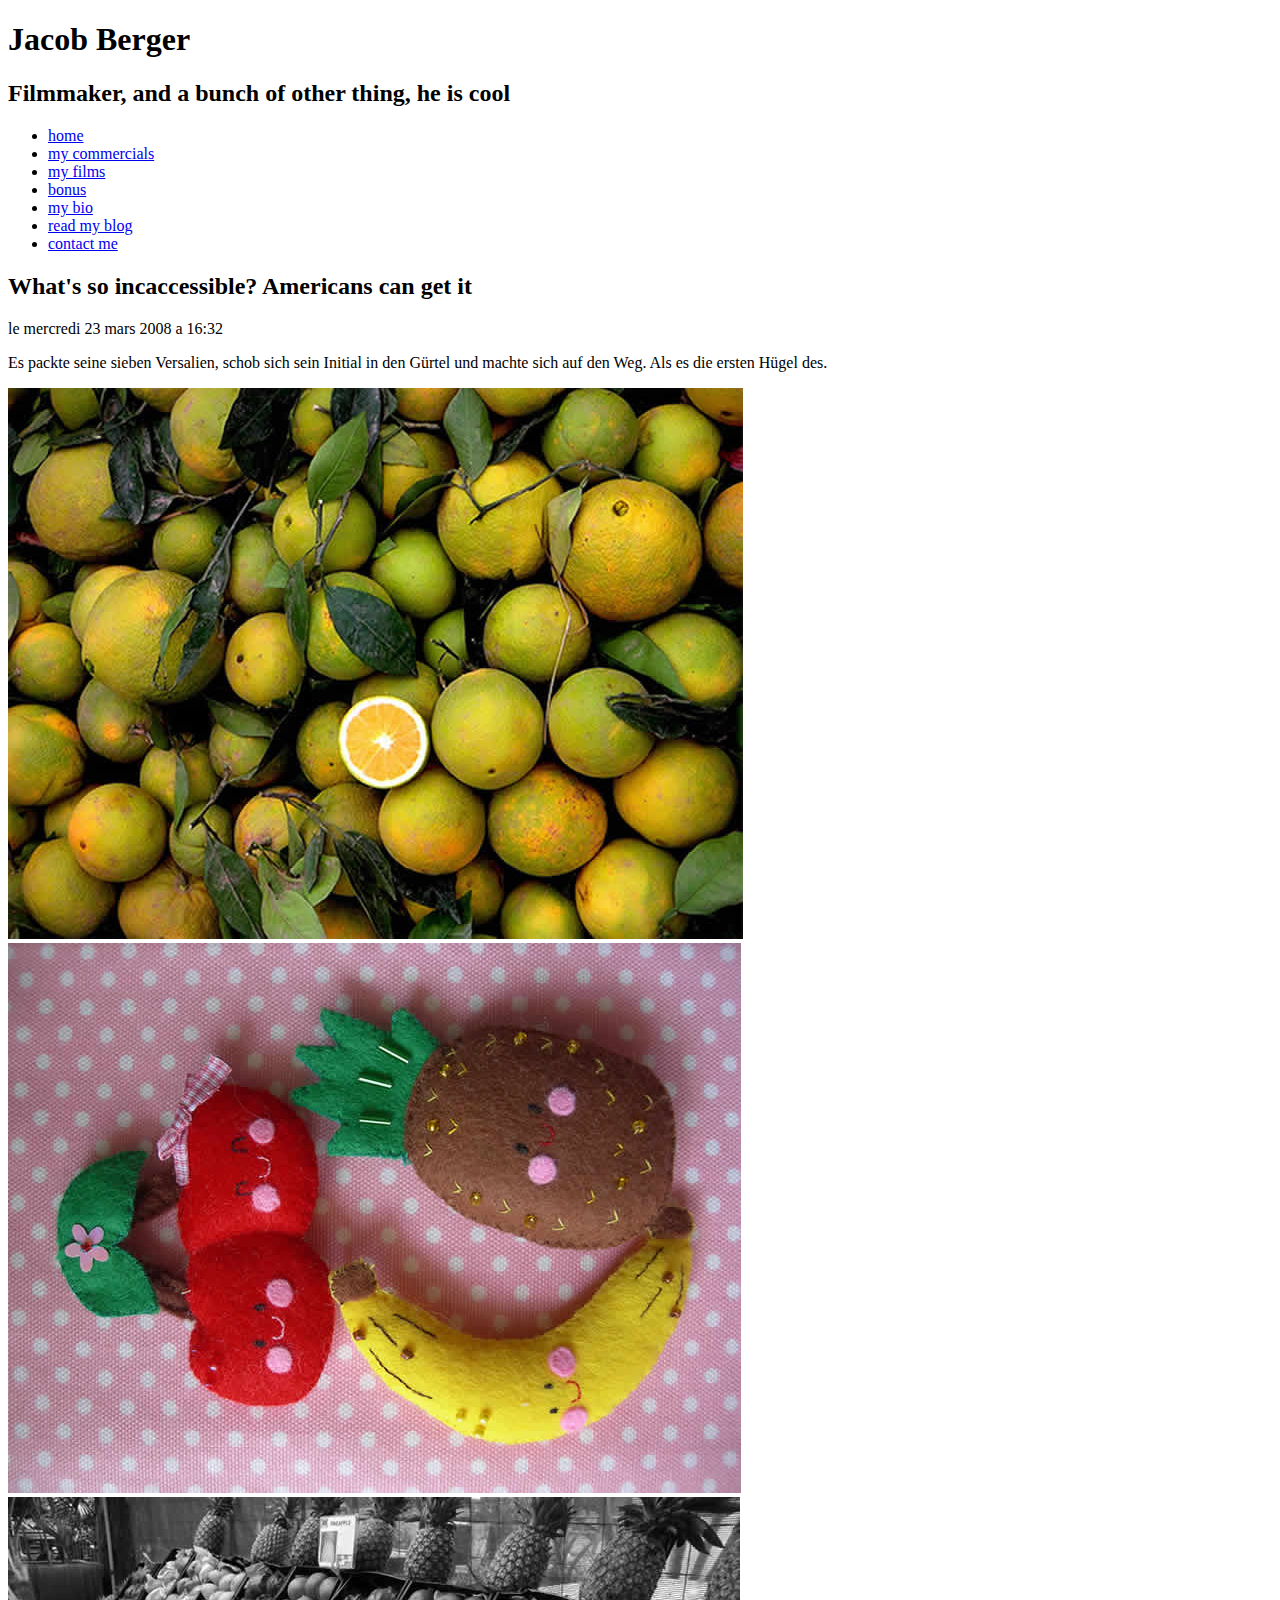
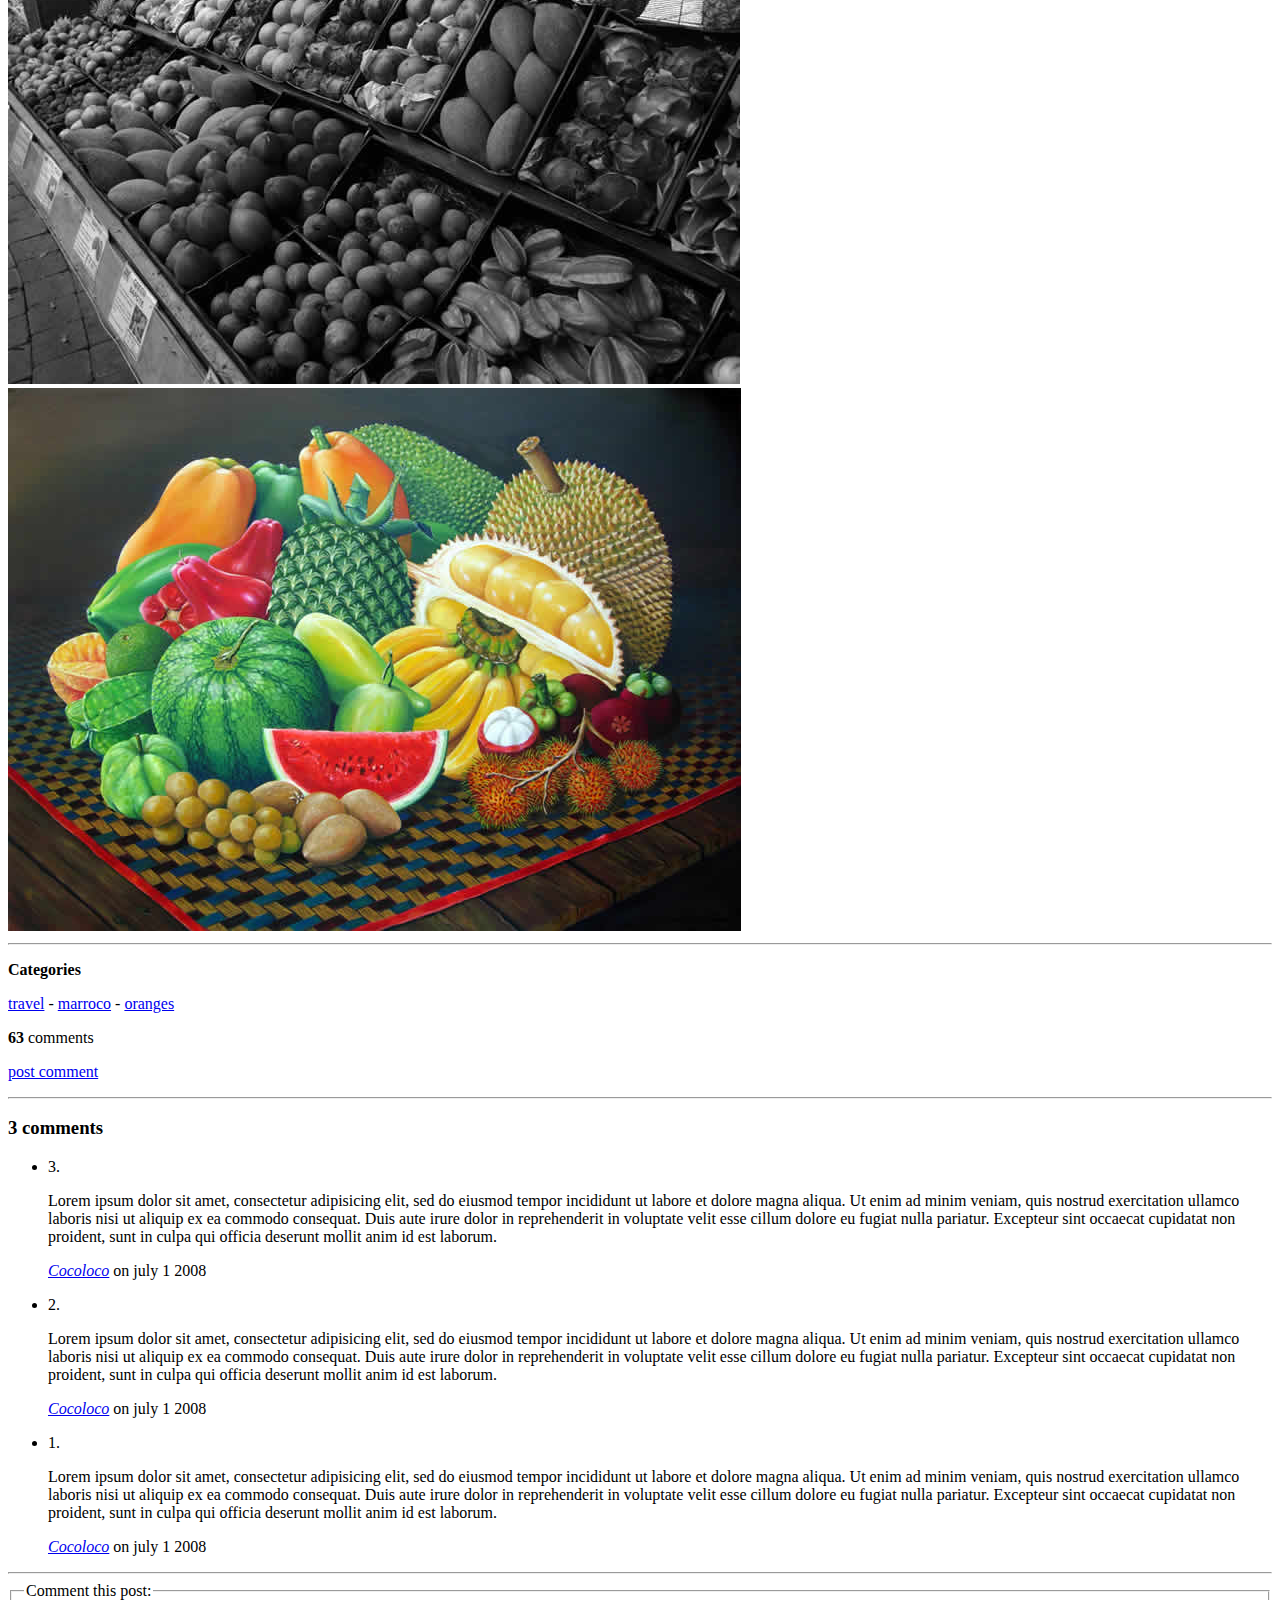
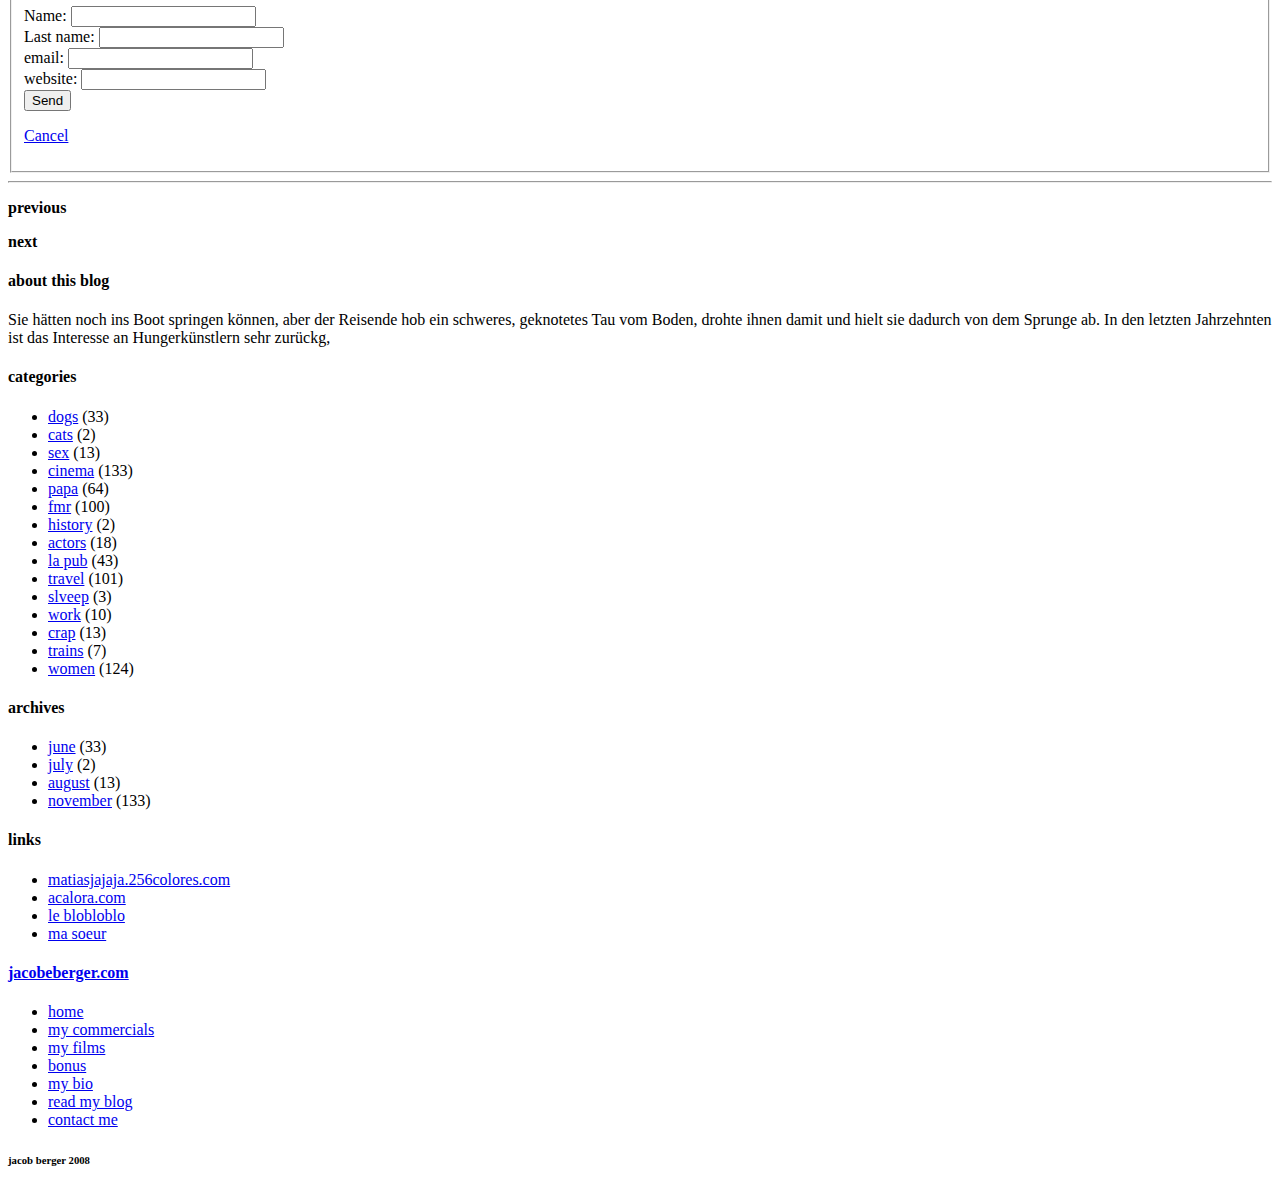
==== blog/post.html @ 2fe09cc7 "estructura completa para un la seccion de blogs, un post que muestra el pagina de inicio del blog y " ====
<!DOCTYPE html PUBLIC "-//W3C//DTD HTML 4.01//EN"
"http://www.w3.org/TR/html4/strict.dtd">
<html lang="en">
	<head>
		<meta http-equiv="Content-Type" content="text/html; charset=utf-8">
		<title>
			Jacob berger, filmmaker - title of the post (permalink)
		</title>
		<meta name="author" content="matiasjajaja"><!-- Date: 2008-08-29 -->
	</head>
<body>

	<!-- comienza cabezote -->
	<div id="head">
		<h1>
			Jacob Berger
		</h1>
		<h2>
			Filmmaker, and a bunch of other thing, he is cool
		</h2>
		<div id="mainMenu">
			<ul>
				<li><a href="http://some-site.com/">home</a>
				</li>
				<li><a href="http://some-site.com/">my commercials</a>
				</li>
				<li><a href="http://some-site.com/">my films</a>
				</li>
				<li><a href="http://some-site.com/">bonus</a>
				</li>
				<li><a href="http://some-site.com/">my bio</a>
				</li>
				<li><a class="menuOn" href="http://some-site.com/">read my blog</a>
				</li>
				<li><a href="http://some-site.com/">contact me</a>
				</li>
			</ul>
		</div>
	</div>
	<!-- termina cabazote -->


	<!-- comienza contenedor de contenido principal -->
	<div id="content">
		
		
		<!-- comienza columna izquierda -->
		<div id="leftCol">
			<!-- comienza un  post -->
			<div class="aPost">
				<h2>
					What's so incaccessible? Americans can get it
				</h2>
				<p class="postDate">
					le mercredi 23 mars 2008 a 16:32
				</p>
				<p class="postContent">
					Es packte seine sieben Versalien, schob sich sein Initial in den Gürtel und machte sich auf den Weg. Als es die ersten Hügel des.
				</p>


				<img class="postImage" src="images/image-post-1_0.jpg" alt="">
				
				<img class="postImage" src="images/image-post-1_1.jpg" alt="">
				
				<img class="postImage" src="images/image-post-1_2.jpg" alt="">
				
				<img class="postImage" src="images/image-post-1_3.jpg" alt="">
				


				<hr>
				
				<!-- comienza estadisticas del sitio -->
				<div class="postCategories">
					<p class="postCatergoriesTitle">
						<strong>Categories</strong>
					</p>
					<p class="whatCategories">
						<a href="http://some-site.com/">travel</a> - <a href="http://some-site.com/">marroco</a> - <a href="http://some-site.com/">oranges
						</a>
					</p>
				</div>
				<div class="numberOfComments">
					<p class="howManyComments">
						<strong>63</strong> comments
					</p>
					<p class="postComment">
						<a href="http://some-site.com/">post comment</a>
					</p>
				</div>
				<div class="clear"></div>
			</div>
			<!-- termina estadisticas del post -->
			
			<hr>
			
			<!-- termina un post -->
			
			<!-- comienza lista de comentarios -->
			<div id="commentsOnPost">
			<h3>3 comments</h3>
			<ul>
				<li>
					<span class="commentNumber">3.</span>
					<p class="comment">Lorem ipsum dolor sit amet, consectetur adipisicing elit, sed do eiusmod tempor incididunt ut labore et dolore magna aliqua. Ut enim ad minim veniam, quis nostrud exercitation ullamco laboris nisi ut aliquip ex ea commodo consequat. Duis aute irure dolor in reprehenderit in voluptate velit esse cillum dolore eu fugiat nulla pariatur. Excepteur sint occaecat cupidatat non proident, sunt in culpa qui officia deserunt mollit anim id est laborum.
					</p>
					<p class="commentBy"><em><a href="http://some-site.com/">Cocoloco</a></em> on july 1 2008</p>
					</li>
					
					<li>
						<span class="commentNumber">2.</span>
						<p class="comment">Lorem ipsum dolor sit amet, consectetur adipisicing elit, sed do eiusmod tempor incididunt ut labore et dolore magna aliqua. Ut enim ad minim veniam, quis nostrud exercitation ullamco laboris nisi ut aliquip ex ea commodo consequat. Duis aute irure dolor in reprehenderit in voluptate velit esse cillum dolore eu fugiat nulla pariatur. Excepteur sint occaecat cupidatat non proident, sunt in culpa qui officia deserunt mollit anim id est laborum.
						</p>
						<p class="commentBy"><em><a href="http://some-site.com/">Cocoloco</a></em> on july 1 2008</p>
						</li>
						
						<li>
							<span class="commentNumber">1.</span>
							<p class="comment">Lorem ipsum dolor sit amet, consectetur adipisicing elit, sed do eiusmod tempor incididunt ut labore et dolore magna aliqua. Ut enim ad minim veniam, quis nostrud exercitation ullamco laboris nisi ut aliquip ex ea commodo consequat. Duis aute irure dolor in reprehenderit in voluptate velit esse cillum dolore eu fugiat nulla pariatur. Excepteur sint occaecat cupidatat non proident, sunt in culpa qui officia deserunt mollit anim id est laborum.
							</p>
							<p class="commentBy"><em><a href="http://some-site.com/">Cocoloco</a></em> on july 1 2008</p>
							</li>
				</ul>
			</div>
			<hr>
			
			<!-- termina lista de comentarios -->
			
			
			
			<!-- comienza modulo de comentarios -->

			
			<div id="commentForm">
			
			<form action="http://somesite.com/prog/adduser" method="post">
				<fieldset>

					<legend>Comment this post:</legend>

				    <label for="firstname">Name: </label>
				         <input type="text" id="firstname"><br>

				    <label for="lastname">Last name: </label>
				         <input type="text" id="lastname"><br>

				    <label for="email">email: </label>
				              <input type="text" id="email"><br>
								<label for="email">website: </label>
							              <input type="text" id="website"><br>
								
				    <input type="submit" value="Send">
					<p class="cancelComment"><a href="http://some-site.com/">Cancel</a>
					</fieldset>
			
			</form>
			</div>
			
			<hr>
			
			
			
			
			
			
			
			
			
			
			
			
			
			
			
			
			<!-- termina modulo de comentarios -->
			
			
			
			
		
			<!-- comienza modulo navegacion lineal post de post (paginacion) -->
			<p class="olderPost">
				<strong>previous</strong>
			</p>
			<p class="newerPost">
				<strong>next</strong>
			</p><!-- termina modulo navegacion lineal post de post (paginacion) -->
		
		
		
		
		</div>
		<!-- termina columna izquierda -->
		
		
		
		
		
		<!-- comienza columna derecha -->
		<div id="rightCol">
			<div class="rightContainer">
				<h4>
					about this blog
				</h4>
				<p>
					Sie hätten noch ins Boot springen können, aber der Reisende hob ein schweres, geknotetes Tau vom Boden, drohte ihnen damit und hielt sie dadurch von dem Sprunge ab. In den letzten Jahrzehnten ist das Interesse an Hungerkünstlern sehr zurückg,
				</p>
			</div>
			<div class="rightContainer">
				<h4>
					categories
				</h4>
				<ul>
					<li><a href="http://some-site.com/">dogs</a> (33)
					</li>
					<li><a href="http://some-site.com/">cats</a> (2)
					</li>
					<li><a href="http://some-site.com/">sex</a> (13)
					</li>
					<li><a href="http://some-site.com/">cinema</a> (133)
					</li>
					<li><a href="http://some-site.com/">papa</a> (64)
					</li>
					<li><a href="http://some-site.com/">fmr</a> (100)
					</li>
					<li><a href="http://some-site.com/">history</a> (2)
					</li>
					<li><a href="http://some-site.com/">actors</a> (18)
					</li>
					<li><a href="http://some-site.com/">la pub</a> (43)
					</li>
					<li><a href="http://some-site.com/">travel</a> (101)
					</li>
					<li><a href="http://some-site.com/">slveep</a> (3)
					</li>
					<li><a href="http://some-site.com/">work</a> (10)
					</li>
					<li><a href="http://some-site.com/">crap</a> (13)
					</li>
					<li><a href="http://some-site.com/">trains</a> (7)
					</li>
					<li><a href="http://some-site.com/">women</a> (124)
					</li>
				</ul>
			</div>
			<div class="rightContainer">
				<h4>
					archives
				</h4>
				<ul>
					<li><a href="http://some-site.com/">june</a> (33)
					</li>
					<li><a href="http://some-site.com/">july</a> (2)
					</li>
					<li><a href="http://some-site.com/">august</a> (13)
					</li>
					<li><a href="http://some-site.com/">november</a> (133)
					</li>
				</ul>
			</div>
			<div class="rightContainer">
				<h4>
					links
				</h4>
				<ul>
					<li><a href="http://some-site.com/">matiasjajaja.256colores.com</a>
					</li>
					<li><a href="http://some-site.com/">acalora.com</a>
					</li>
					<li><a href="http://some-site.com/">le blobloblo</a>
					</li>
					<li><a href="http://some-site.com/">ma soeur</a>
					</li>
				</ul>
			</div>
		</div><!-- termina columna derecha -->
	</div><!-- termina contenido -->
	<!-- termina contenedor de contenidos principal -->












	<!-- comienza pie de pagina -->
	<div id="foot">
		<h4>
			<a href="http://some-site.com/">jacobeberger.com</a>
		</h4>
		<div id="footMenu">
			<ul>
				<li><a href="http://some-site.com/">home</a>
				</li>
				<li><a href="http://some-site.com/">my commercials</a>
				</li>
				<li><a href="http://some-site.com/">my films</a>
				</li>
				<li><a href="http://some-site.com/">bonus</a>
				</li>
				<li><a href="http://some-site.com/">my bio</a>
				</li>
				<li><a class="menuOn" href="http://some-site.com/">read my blog</a>
				</li>
				<li><a href="http://some-site.com/">contact me</a>
				</li>
			</ul>
		</div>
		<h6>
			jacob berger 2008
		</h6>
	</div>
	<!-- termina pie de pagina -->


</body>
</html>
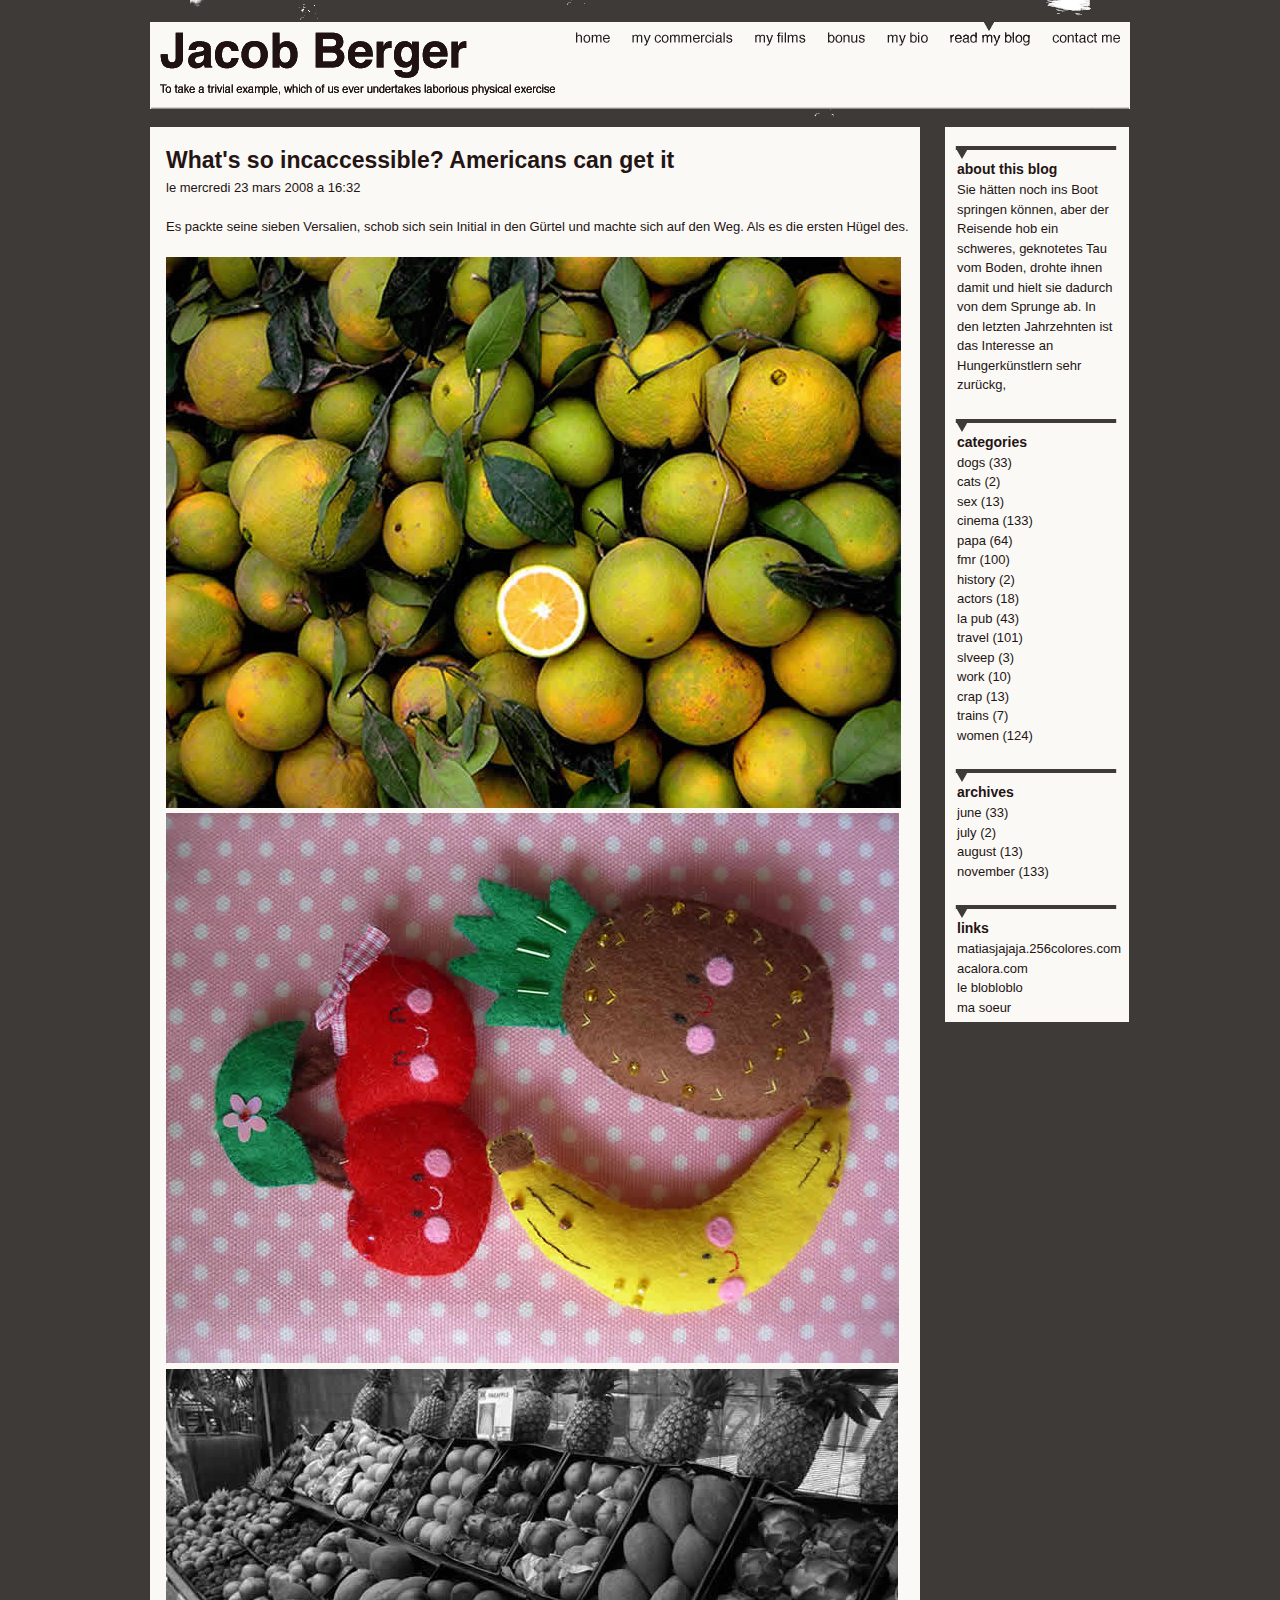
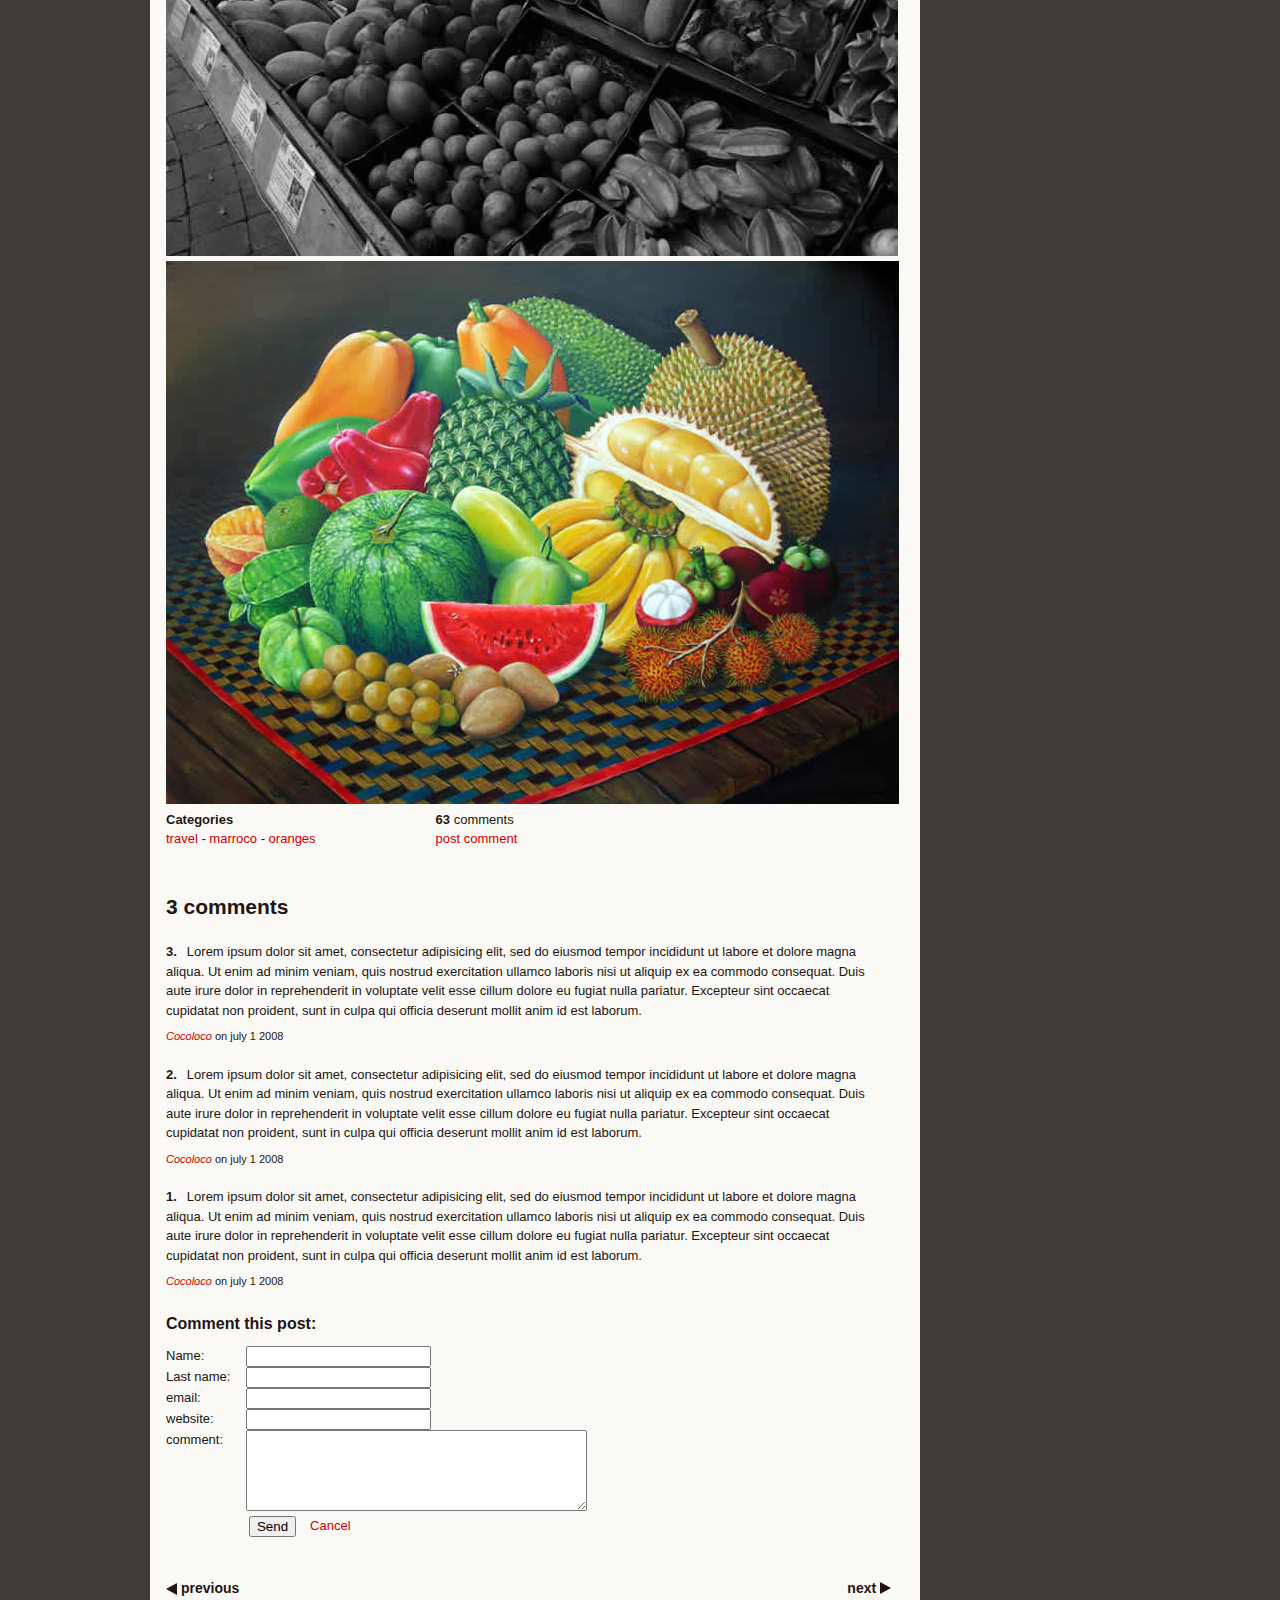
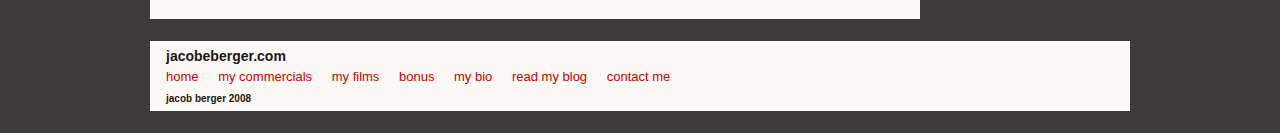
==== commit 1720a0b9: "creacion de estilos para la pantalla de un post. se añadieron algunas clases a el html de post.html" ====
--- a/blog/post.html
+++ b/blog/post.html
@@ -4,40 +4,48 @@
 	<head>
 		<meta http-equiv="Content-Type" content="text/html; charset=utf-8">
 		<title>
-			Jacob berger, filmmaker - title of the post (permalink)
+			Jacob berger, filmmaker, this is my blog
 		</title>
-		<meta name="author" content="matiasjajaja"><!-- Date: 2008-08-29 -->
+		<meta name="author" content="matiasjajaja"><!-- Date: 2008-09-02 (casi 03, ya es tarde) -->
+		<link rel="stylesheet" href="css/reset.css" type="text/css" media="screen" charset="utf-8">
+		<link rel="stylesheet" href="css/text.css" type="text/css" media="screen" charset="utf-8">
+		<link rel="stylesheet" href="css/blog.css" type="text/css" media="screen" charset="utf-8">
+		<link rel="stylesheet" href="css/menuprincipal.css" type="text/css" media="screen" title="no title" charset="utf-8">
 	</head>
 <body>
 
 	<!-- comienza cabezote -->
 	<div id="head">
+		<ul id="mainMenu">
+			<li id="memuHome">
+				<a href="http://some-site.com/" title="home">home</a>
+			</li>
+			<li id="menuCommercials">
+				<a href="http://some-site.com/" title="my commercials">my commercials</a>
+			</li>
+			<li id="menuFilms">
+				<a href="http://some-site.com/" title="my films">my films</a>
+			</li>
+			<li id="menuBonus">
+				<a href="http://some-site.com/" title="bonus">bonus</a>
+			</li>
+			<li id="menuBio">
+				<a href="http://some-site.com/" title="my bio">my bio</a>
+			</li>
+			<li id="menuBlogs">
+				<a class="menuOn" href="http://some-site.com/" title="read my blog">read my blog</a>
+			</li>
+			<li id="menuContact">
+				<a href="http://some-site.com/" title="contact me">contact me</a>
+			</li>
+		</ul>
 		<h1>
 			Jacob Berger
 		</h1>
 		<h2>
 			Filmmaker, and a bunch of other thing, he is cool
 		</h2>
-		<div id="mainMenu">
-			<ul>
-				<li><a href="http://some-site.com/">home</a>
-				</li>
-				<li><a href="http://some-site.com/">my commercials</a>
-				</li>
-				<li><a href="http://some-site.com/">my films</a>
-				</li>
-				<li><a href="http://some-site.com/">bonus</a>
-				</li>
-				<li><a href="http://some-site.com/">my bio</a>
-				</li>
-				<li><a class="menuOn" href="http://some-site.com/">read my blog</a>
-				</li>
-				<li><a href="http://some-site.com/">contact me</a>
-				</li>
-			</ul>
-		</div>
-	</div>
-	<!-- termina cabazote -->
+	</div><!-- termina cabazote -->
 
 
 	<!-- comienza contenedor de contenido principal -->
@@ -69,7 +77,7 @@
 				
 
 
-				<hr>
+				
 				
 				<!-- comienza estadisticas del sitio -->
 				<div class="postCategories">
@@ -93,7 +101,7 @@
 			</div>
 			<!-- termina estadisticas del post -->
 			
-			<hr>
+			
 			
 			<!-- termina un post -->
 			
@@ -123,7 +131,7 @@
 							</li>
 				</ul>
 			</div>
-			<hr>
+			
 			
 			<!-- termina lista de comentarios -->
 			
@@ -149,29 +157,19 @@
 				              <input type="text" id="email"><br>
 								<label for="email">website: </label>
 							              <input type="text" id="website"><br>
+							
+					<label for="email">comment: </label>		
+							<textarea name="thetext" rows="5" cols="40">
+							   </textarea><br>
+							
 								
-				    <input type="submit" value="Send">
+				    <input class="sendMe" type="submit" value="Send">
 					<p class="cancelComment"><a href="http://some-site.com/">Cancel</a>
 					</fieldset>
 			
 			</form>
 			</div>
 			
-			<hr>
-			
-			
-			
-			
-			
-			
-			
-			
-			
-			
-			
-			
-			
-			
 			
 			
 			<!-- termina modulo de comentarios -->
@@ -181,12 +179,15 @@
 			
 		
 			<!-- comienza modulo navegacion lineal post de post (paginacion) -->
-			<p class="olderPost">
-				<strong>previous</strong>
-			</p>
-			<p class="newerPost">
-				<strong>next</strong>
-			</p><!-- termina modulo navegacion lineal post de post (paginacion) -->
+			<div id="navTime">
+				<p class="olderPost">
+					<strong><a href="http://some-site.com/">previous</a></strong>
+				</p>
+				<p class="&lt;p&gt; newerPost &lt;/p&gt;">
+					<strong><a href="http://some-site.com/">next</a></strong>
+				</p>
+				<div class="clear"></div>
+			</div><!-- termina modulo navegacion lineal post de post (paginacion) -->
 		
 		
 		
--- a/blog/css/text.css
+++ b/blog/css/text.css
@@ -0,0 +1 @@
+body{font:13px/1.5 Helvetica,Arial,'Liberation Sans',FreeSans,sans-serif}a:focus{outline:1px dotted invert}hr{border-color:#ccc;border-style:solid;border-width:1px 0 0;clear:both;height:0}h1{font-size:25px}h2{font-size:23px}h3{font-size:21px}h4{font-size:19px}h5{font-size:17px}h6{font-size:15px}ol{list-style:decimal}ul{list-style:square}li{margin-left:30px}p,dl,hr,h1,h2,h3,h4,h5,h6,ol,ul,pre,table,address,fieldset{margin-bottom:20px}--- a/blog/css/blog.css
+++ b/blog/css/blog.css
@@ -0,0 +1,424 @@
+/* estilos blog jacob berger */
+
+
+
+
+/*estilos generales*/
+	body{
+		background: #3d3a38 url(../images/dirt.png) no-repeat center 0;
+		margin:22px 0;
+		color:#241414;
+}
+/* termina estilos generales */
+
+.clear{clear:both;}
+
+
+
+/*cajas principales*/
+	#head{
+		margin:10px auto 18px;
+		width:980px;
+		height:87px;
+		background: url(../images/head-background.png) no-repeat 1px 3px;
+		position:relative;
+		background-color: #FAF9F5;
+	}
+
+	#content{
+		clear:both;
+		margin:10px auto 10px;
+		width:980px;
+	}
+
+
+	#foot{
+		clear:both;
+		margin:0 auto;
+		width:980px;
+		background-color: #FAF9F5;
+	}
+
+	#head, #content, #foot{
+		padding:0;
+	}
+
+
+
+/*termina cajas principales*/
+
+
+
+/*menu principal y contenido encabezado*/
+#mainMenu {
+	float:right;
+	width:544px;
+	height:27px;
+	padding:0;
+	margin:0 10px 0 0;
+	background:url(../images/main-menu-sprite.png);
+	position:relative;
+}
+
+#mainMenu ul{
+
+}
+
+
+#mainMenu li{
+	margin: 0;
+	padding: 0;
+	list-style: none;
+	position: absolute;
+	top: 0;
+}
+
+
+#mainMenu li, #mainMenu a {
+    height: 16px;
+	display: block;
+	text-indent:-5000px;
+}
+
+#memuHome{
+	left: 0;
+	width: 44px;
+}
+
+#menuCommercials {
+	left: 44px;
+	width: 123px;
+	}
+
+#menuFilms{
+	left: 167px;
+	width: 73px;
+}
+
+#menuBonus{
+	left: 240px;
+	width: 60px;
+	}
+
+#menuBio{
+	left: 300px;
+	width: 60px;
+	}
+
+#menuBlogs{
+	left: 360px;
+	width: 107px;
+	}
+
+#menuContact{
+	left: 467px;
+	width: 77px;
+	}
+
+
+#menuBlogs a.menuOn{
+	background: transparent url(../images/main-menu-sprite.png) -360px -28px no-repeat;
+}
+
+
+#memuHome a:hover{
+	background: transparent url(../images/main-menu-sprite.png) 0 -28px no-repeat;
+	}
+
+#menuCommercials a:hover {
+	background: transparent url(../images/main-menu-sprite.png) -44px -28px no-repeat;
+	}
+
+#menuFilms a:hover {
+	background: transparent url(../images/main-menu-sprite.png) -167px -28px no-repeat;
+	}
+
+#menuBonus a:hover{
+	background: transparent url(../images/main-menu-sprite.png) -240px -28px no-repeat;
+	}
+
+#menuBio a:hover {
+	background: transparent url(../images/main-menu-sprite.png) -300px -28px no-repeat;
+	}
+
+#menuBlogs a:hover{
+	background: transparent url(../images/main-menu-sprite.png) -360px -28px no-repeat;
+	}
+
+#menuContact a:hover{
+	background: transparent url(../images/main-menu-sprite.png) -467px -28px no-repeat;
+	}
+
+#head h1{
+	font-size: 42px;
+	text-indent: -1000em;
+	background: url(../images/jacobberger-h1.png) no-repeat 10px 10px;
+	height: 57px;
+	width:317px;
+	display:block;
+	margin:0 0 5px 0;
+}
+
+#head h2{
+	text-indent: -1000em;
+	overflow: hidden;
+	background: url(../images/tagline.png) no-repeat 10px 0;
+	height: 21px;
+	width:405px;
+	display:block;
+	margin:0;
+
+}
+/*termina menu principal y contenido encabezado*/
+
+
+
+
+
+/*columnas izquierda y derecha*/
+#leftCol{
+	float:left;
+	width:770px;
+	padding:0;
+	margin-bottom: 22px;
+	background-color: #FAF9F5;
+
+}
+
+#rightCol{
+	float: left;
+	width:184px;
+	margin:0 0 0 25px;
+	padding:0;
+	background-color: #FAF9F5;
+}
+/*termina columnas izquierda y derecha*/
+
+
+
+
+/*contenido columna izquierda*/
+
+
+#leftCol a:link, #leftCol a:visited{
+	text-decoration: none;
+	color:#cc0000;
+}
+
+#leftCol a:hover{
+	text-decoration: underline;
+}
+
+#leftCol h2 a:link, #leftCol h2 a:visited{
+	text-decoration: none;
+	color:#241414;
+}
+
+#leftCol h2 a:hover{
+	text-decoration: none;
+	color:#cc0000;
+}
+
+#navTime .olderPost a:link,  #navTime .olderPost a:visited, #navTime .newerPost a:link,  #navTime .newerPost a:visited{
+	text-decoration: none;
+	color:#241414;
+}
+
+#navTime .olderPost a:hover, #navTime .newerPost a:hover{
+	text-decoration: none;
+	color:#cc0000;
+}
+
+#leftCol .post, #leftCol .aPost, #commentsOnPost, #commentForm {
+	margin:16px 0 22px 16px;
+}
+
+#leftCol h2{
+	margin:0;
+
+}
+
+p.date{
+	margin:-5px 0 10px 0px ;
+}
+
+p.postLead{
+	margin:0 100px 10px 0;
+	
+}
+
+.postCategories{
+	margin:0 120px 0 0;
+	float:left;
+}
+
+.numberOfComments{
+	float:left;
+}
+
+
+.postCatergoriesTitle{
+	margin:0;
+}
+
+.howManyComments{
+	margin:0;
+}
+
+#leftCol hr{
+	margin:0 20px 3px 0;
+}
+
+
+#navTime{
+	margin:0 0 0 16px;
+	padding-bottom:20px;
+}
+
+p.olderPost{
+	font-size:14px;
+	float:left;
+	margin:0 608px 0 0;
+	padding-left: 15px;
+	background:url(../images/arrows-left.png) no-repeat 0 5px;
+}
+
+p.newerPost{
+	font-size:14px;
+	float:left;
+	margin:0;
+	padding-right: 15px;
+	background:url(../images/arrows-right.png) no-repeat right 4px;
+}
+
+/*termina contenido columna izquierda*/
+
+
+
+/*comentarios a un post*/
+
+#commentsOnPost li{
+	margin:0;
+	list-style: none;
+}
+
+
+#commentsOnPost p.comment{
+	margin:0 40px 8px 0;
+}
+
+#commentsOnPost .commentNumber{
+	float:left;
+	padding:0 10px 0 0;
+	font-weight: bold;
+}
+
+#commentsOnPost .commentBy{
+	font-size:11px;
+}
+
+/*termina comentarios a un post*/
+
+
+
+/*formulario de comentario a un post*/
+#commentForm br{
+	margin:0 0 14px 0;
+}
+
+#commentForm label{
+	float:left;
+	display:block;
+	width:80px;
+}
+
+#commentForm .sendMe{
+	float: left;
+	display: block;
+	margin: 0 14px 0 11% ;
+}
+
+#commentForm legend{
+	font-size:16px;
+	font-weight:bold;
+	margin:0 0 10px 0;
+}
+
+
+/*termina formulario de comentario a un post*/
+
+/*contenido columna derecha*/
+#rightCol .rightContainer{
+	width:162px;
+	background:url(../images/head-rightcol.png) no-repeat 10px top;
+	margin:18px 0 0 0;
+	padding:14px 0 5px 12px;
+}
+
+#rightCol .rightContainer a:link, #rightCol .rightContainer a:visited{
+	text-decoration:none;
+	color:#241414;
+} 
+
+#rightCol .rightContainer a:hover{
+	color:#cc0000;
+	
+}
+
+
+#rightCol .rightContainer h4{
+	font-size:14px;
+	margin:0;
+}
+
+#rightCol .rightContainer p, #rightCol .rightContainer ul{
+	margin:0;
+}
+
+#rightCol .rightContainer li{
+	list-style: none;
+	margin:0;
+}
+
+#rightCol .pushDown.rightContainer{
+	margin-bottom:30px;
+}
+
+/*termina contenido columna derecha*/
+
+
+
+/*contenido footer*/
+#foot a:link, #foot a:visited {
+	color:#241414;
+	text-decoration: none;
+}
+
+#foot li a:link, #foot li a:visited {
+	color:#cc0000;
+	text-decoration: none;
+}
+
+#foot h4{
+	font-size: 14px;
+	font-weight: bold;
+	margin:0 0 0 16px;
+	padding-top: 5px;
+}
+
+#foot h6{
+	font-size: 10px;
+	font-weight: bold;
+	margin:0 0 0 16px;
+	padding-bottom: 5px;
+}
+
+#foot ul{
+	margin: 0 0 5px 0;
+}
+
+#foot li{
+	display:inline;
+	margin:0 0 0 16px;
+}
+/*termina contenido footer*/